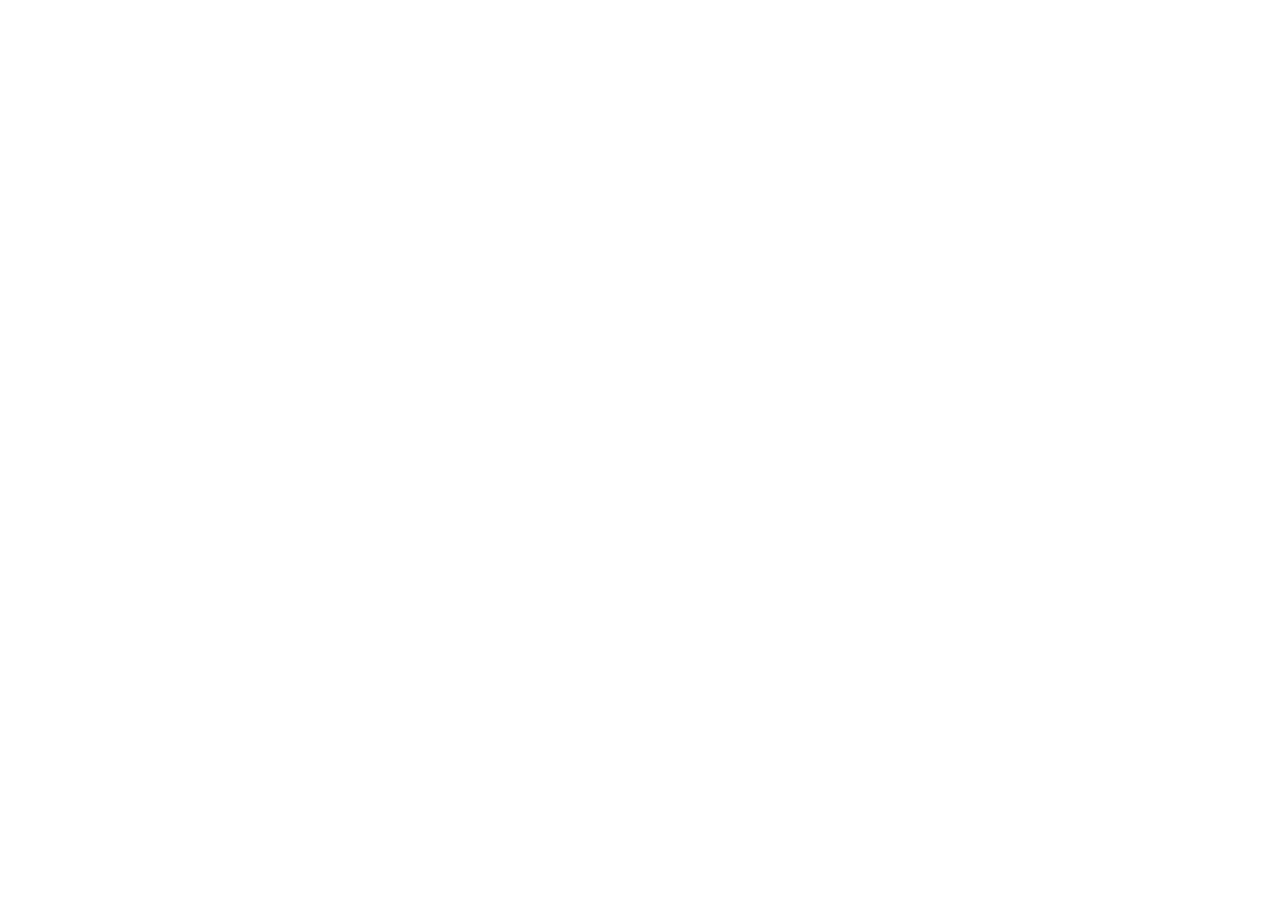
==== index.html @ 6c5f7df7 "restore html & css file" ====
<html>

<head>
    <script src="exercises/6-animation-interaction/6-1_Crosshairs.js" type="module"></script>
    <link rel="stylesheet" type="text/css" href="styles/index.css" />
</head>

<body>
    <canvas id="canvas"> </canvas>
</body>

</html>
---- styles/index.css ----
body {
    text-align: center;
}

#canvas {
    width: 100%;
    height: 100%;
    margin: 0;
    padding: 0;
    position: absolute;
    top: 0;
    left: 0;
}
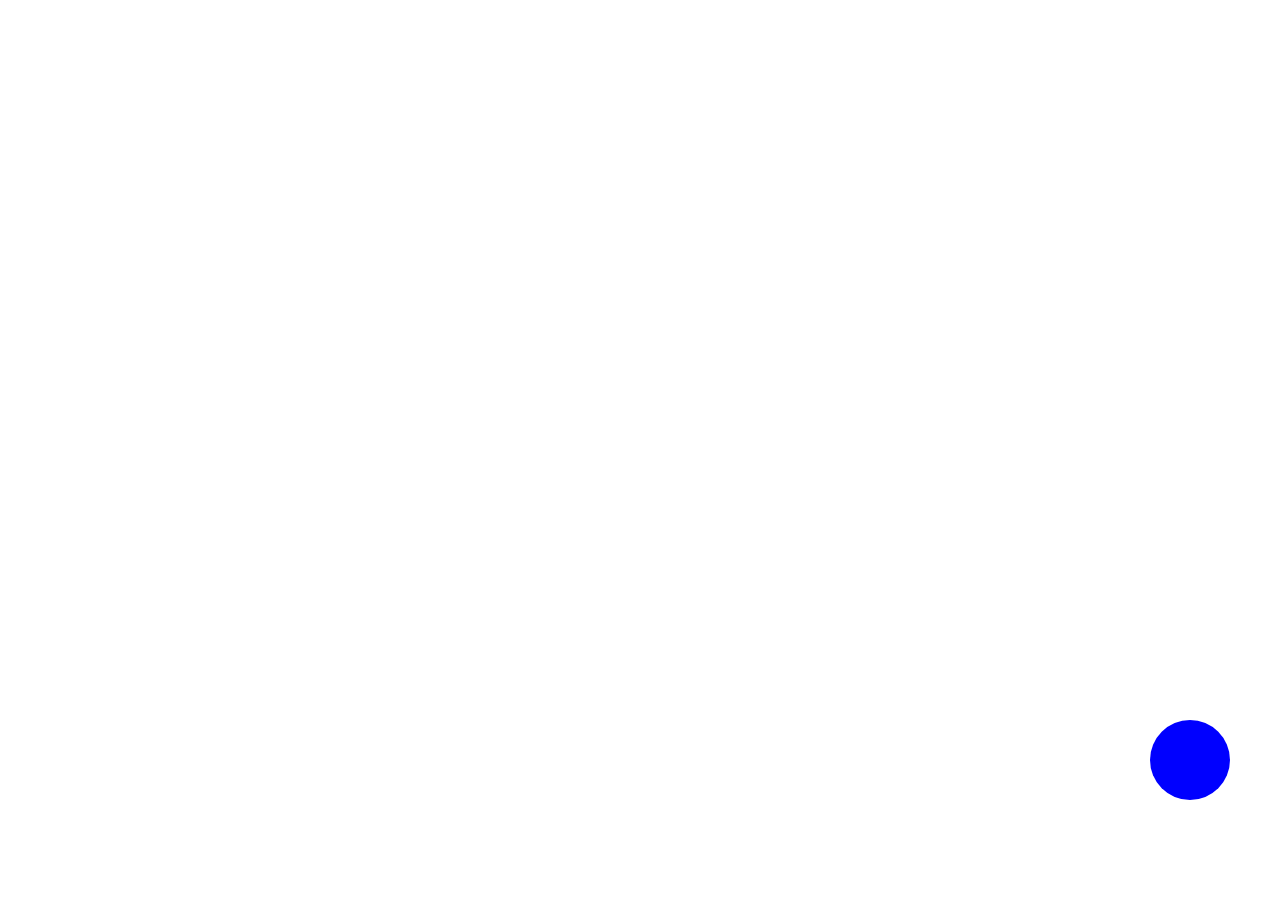
==== commit c3ad8d1f: "excercise 6-2" ====
--- a/index.html
+++ b/index.html
@@ -1,7 +1,7 @@
 <html>
 
 <head>
-    <script src="exercises/6-animation-interaction/6-1_Crosshairs.js" type="module"></script>
+    <script src="exercises/6-animation-interaction/6-2_BouncingBubble.js" type="module"></script>
     <link rel="stylesheet" type="text/css" href="styles/index.css" />
 </head>
 
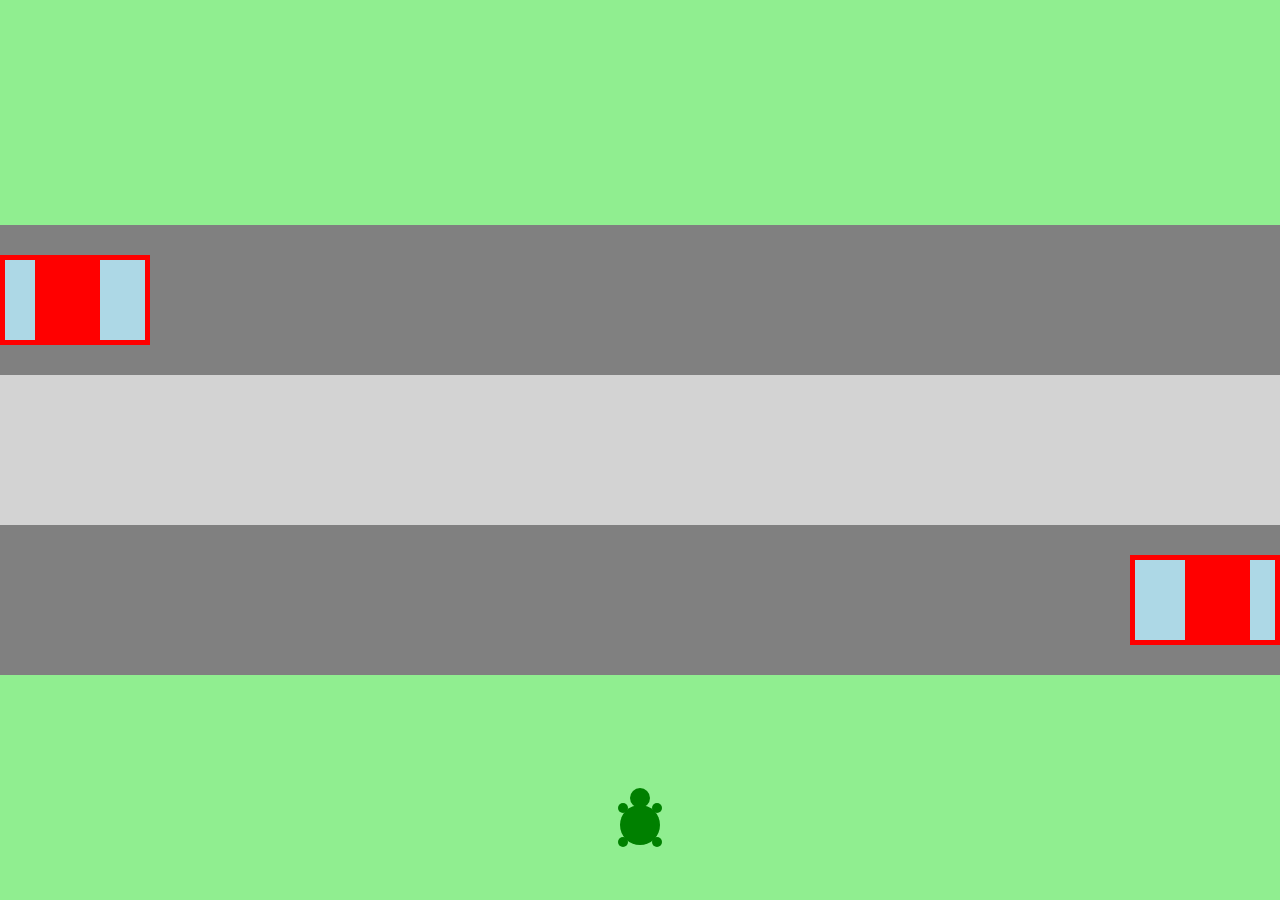
==== commit 3a1603fa: "excercise 6-3" ====
--- a/index.html
+++ b/index.html
@@ -1,7 +1,7 @@
 <html>
 
 <head>
-    <script src="exercises/6-animation-interaction/6-2_BouncingBubble.js" type="module"></script>
+    <script src="exercises/6-animation-interaction/6-3_Frogger.js" type="module"></script>
     <link rel="stylesheet" type="text/css" href="styles/index.css" />
 </head>
 
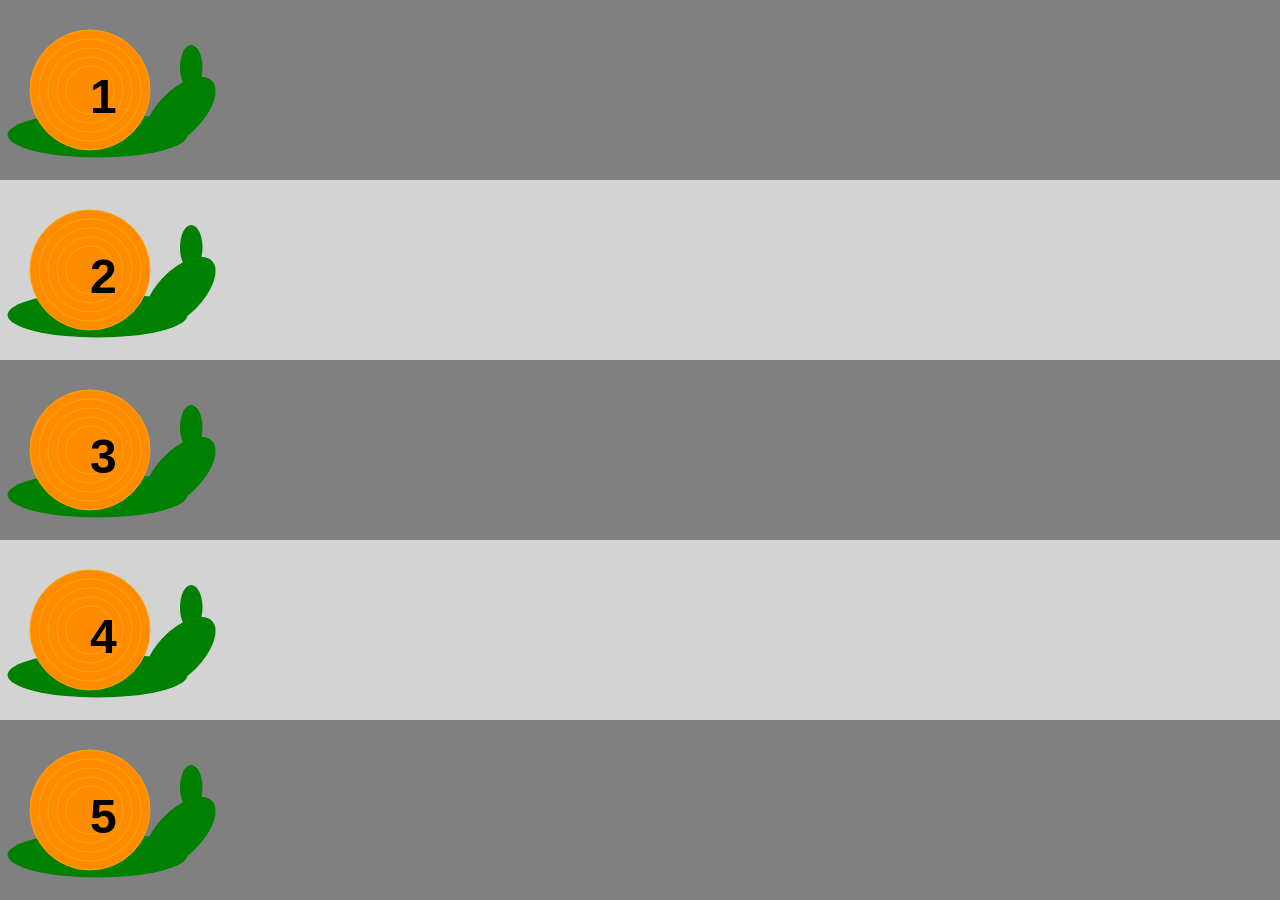
==== commit ff5270bf: "7-2_test" ====
--- a/index.html
+++ b/index.html
@@ -1,7 +1,7 @@
 <html>
 
 <head>
-    <script src="exercises/6-animation-interaction/6-3_Frogger.js" type="module"></script>
+    <script src="exercises/7-collections/7-2_Test.js" type="module"></script>
     <link rel="stylesheet" type="text/css" href="styles/index.css" />
 </head>
 
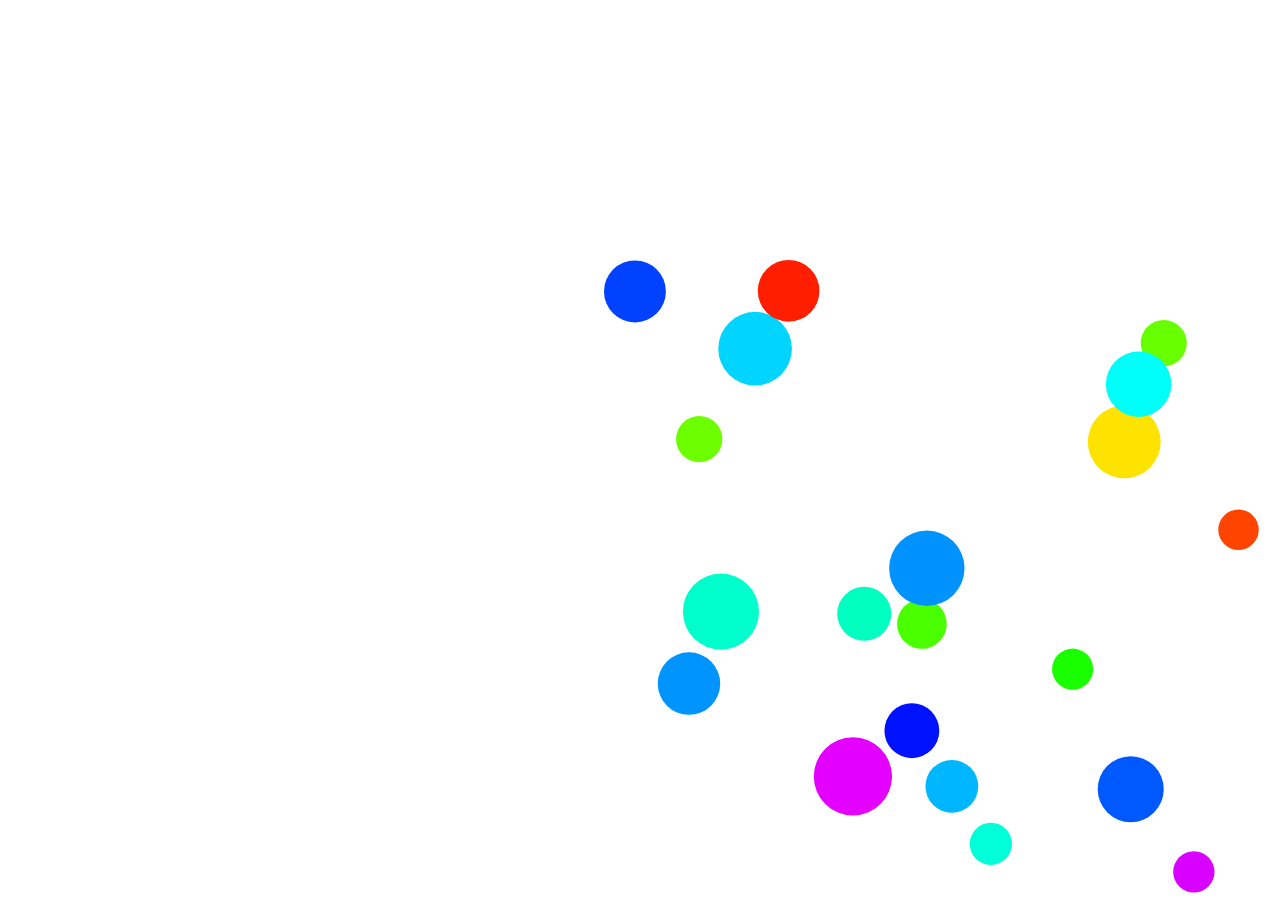
==== commit b95188a9: "9 prepare excercises" ====
--- a/index.html
+++ b/index.html
@@ -1,7 +1,7 @@
 <html>
 
 <head>
-    <script src="exercises/7-collections/7-2_Test.js" type="module"></script>
+    <script src="exercises/8-objects/8-2_BouncingBalls.js" type="module"></script>
     <link rel="stylesheet" type="text/css" href="styles/index.css" />
 </head>
 
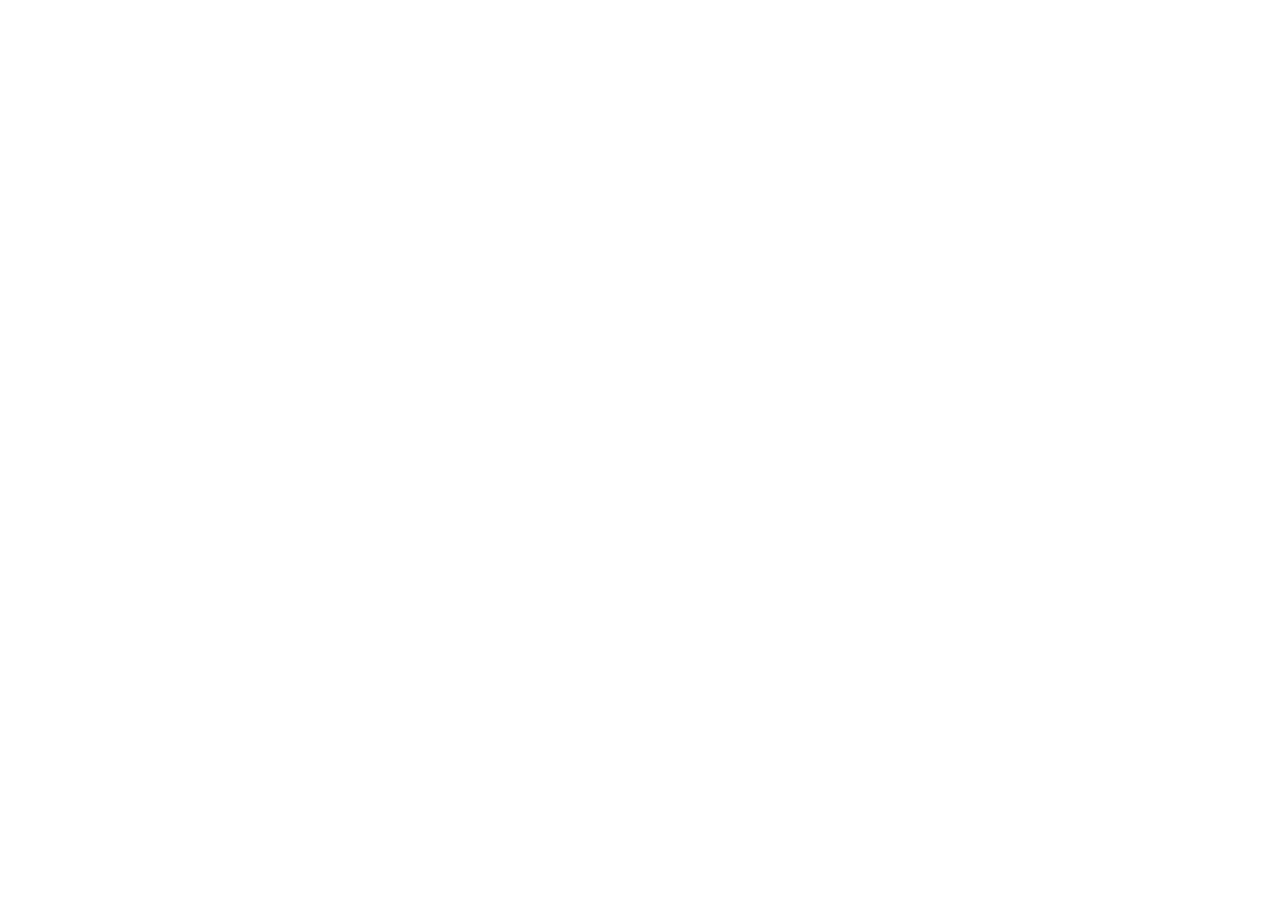
==== commit 7cb5696a: "9-5" ====
--- a/index.html
+++ b/index.html
@@ -1,7 +1,7 @@
 <html>
 
 <head>
-    <script src="exercises/8-objects/8-2_BouncingBalls.js" type="module"></script>
+    <script src="exercises/8-objects/8-3_GlitchyTriangles .js" type="module"></script>
     <link rel="stylesheet" type="text/css" href="styles/index.css" />
 </head>
 
